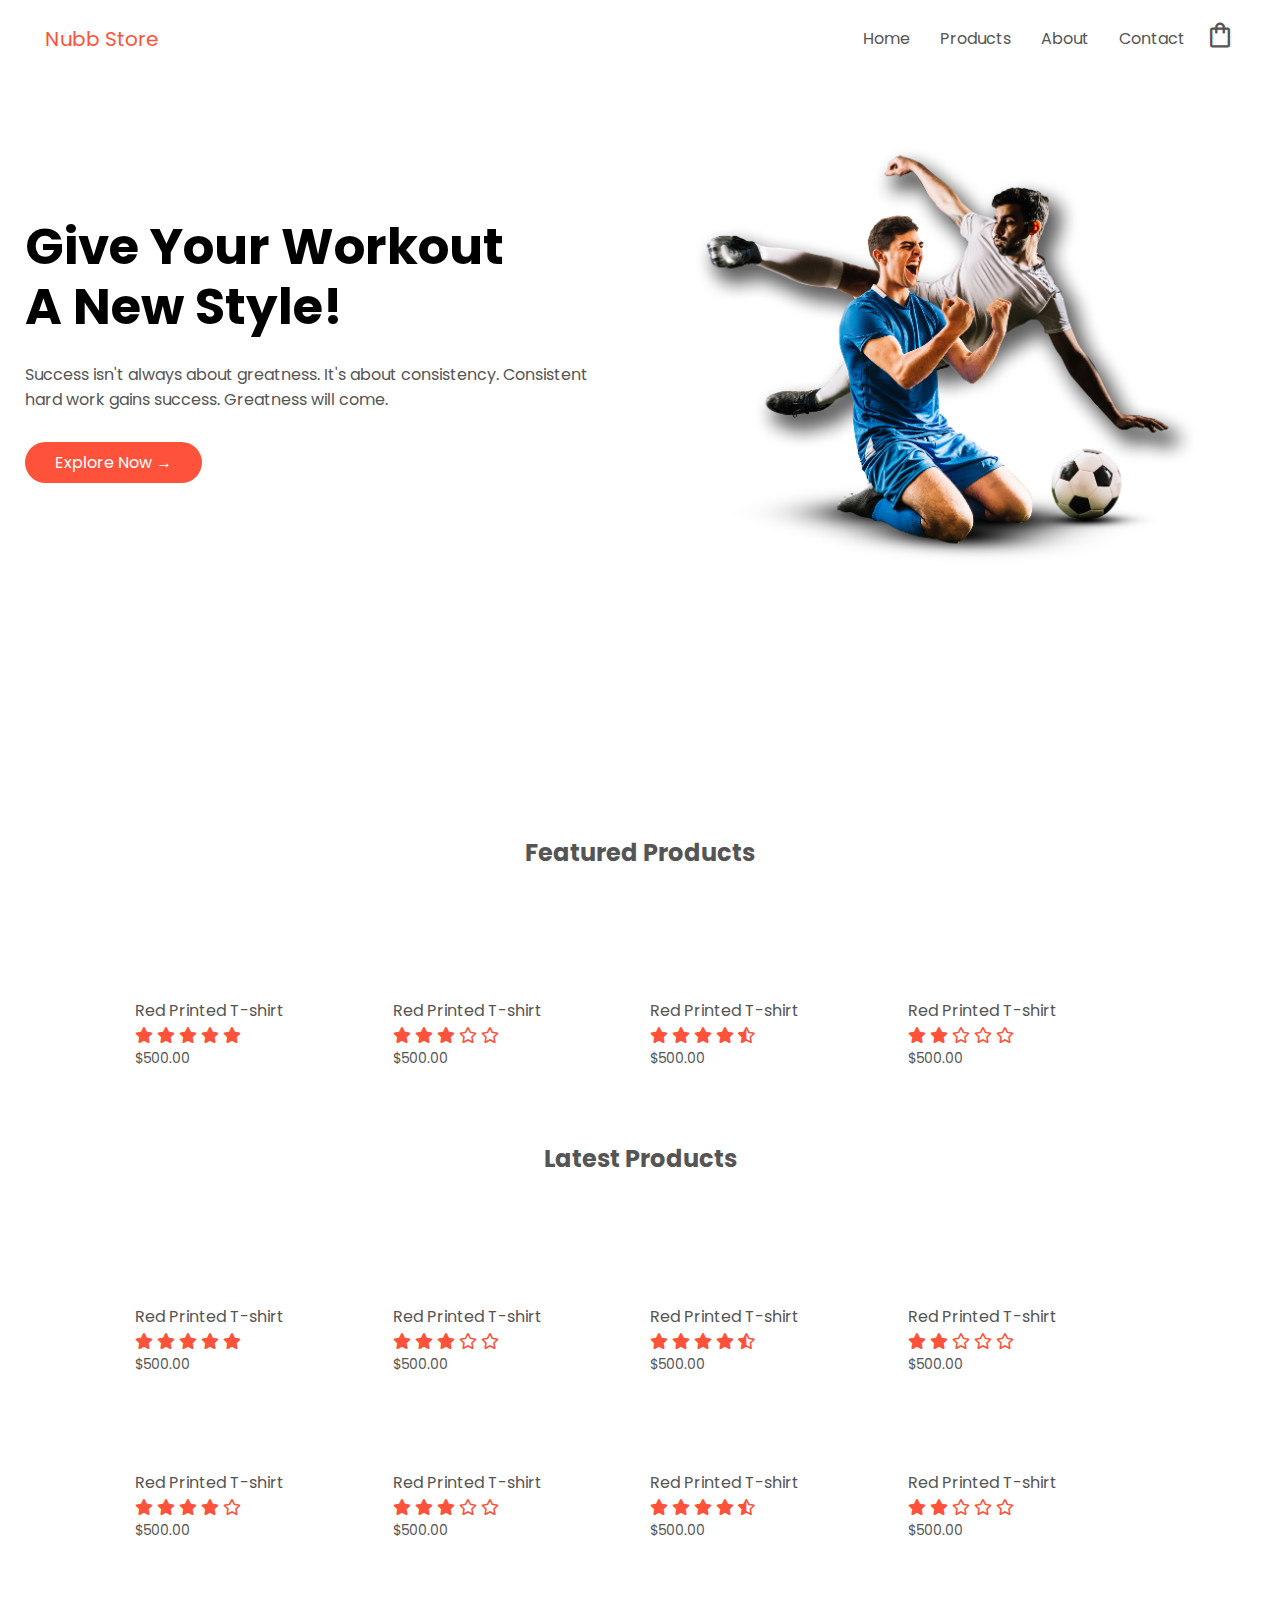
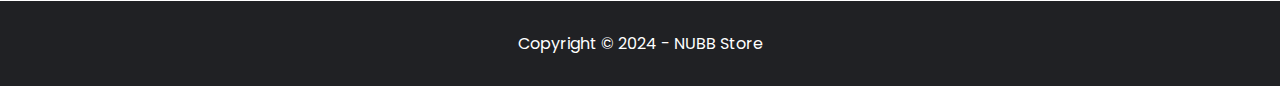
==== index.html @ 32075344 "Add files via upload" ====
<!DOCTYPE html>
<html lang="en">
  <head>
    <meta charset="UTF-8" />
    <meta name="viewport" content="width=device-width, initial-scale=1.0" />
    <link rel="preconnect" href="https://fonts.gstatic.com" />
    <link
      href="https://fonts.googleapis.com/css2?family=Poppins:wght@300;400;500;600;700&display=swap"
      rel="stylesheet"
    />
    <link
      rel="stylesheet"
      href="https://fonts.googleapis.com/css2?family=Material+Symbols+Outlined:opsz,wght,FILL,GRAD@24,200,1,0"
    />
    <link
      rel="stylesheet"
      href="https://cdnjs.cloudflare.com/ajax/libs/font-awesome/5.15.2/css/all.min.css"
    />
    <link rel="stylesheet" href="./css/header.css" />
    <link rel="stylesheet" href="./css/index.css" />
    <link rel="stylesheet" href="./css/footer.css" />
    <title>Home page</title>
  </head>
  <body>
    <!-- =============== Header ================= -->
    <div class="header">
      <div class="container">
        <div class="navbar">
          <div class="logo">
            <a href="index.html">Nubb Store</a>
          </div>

          <div class="menu">
            <nav id="MenuItems">
              <a href="index.html">Home</a>
              <a href="Product.html">Products</a>
              <a href="About.html">About</a>
              <a href="Contact.html">Contact</a>
            </nav>
            <a href="carts.html">
              <span class="shopping-icon material-symbols-outlined">
                shopping_bag
              </span>
            </a>
            <button id="btn-toggle">
              <span class="material-symbols-outlined"> menu </span>
            </button>
          </div>
        </div>

        <!-- Mobile Menu -->
        <div class="mobile-menu">
          <nav id="mobile-menu">
            <a href="index.html">Home</a>
            <a href="Product.html">Products</a>
            <a href="About.html">About</a>
            <a href="Contact.html">Contact</a>
          </nav>
        </div>

        <div class="row my-50">
          <div class="col-2">
            <h1>
              Give Your Workout <br />
              A New Style!
            </h1>
            <p>
              Success isn't always about greatness. It's about consistency.
              Consistent <br />hard work gains success. Greatness will come.
            </p>
            <a href="#" target="_blank" rel="noopener noreferrer" class="btn"
              >Explore Now &#8594;</a
            >
          </div>
          <div class="col-2">
            <img src="./image/football.png" alt="" />
          </div>
        </div>
      </div>
    </div>

    <!-- ================== Categories ============ -->

    <div class="categories">
      <div class="small-container">
        <div class="row">
          <div class="col-3">
            <img
              src="https://th.bing.com/th/id/OIP.d81DW-NLQZId-K1BK-AZmwHaHa?rs=1&pid=ImgDetMain"
              alt=""
            />
          </div>
          <div class="col-3">
            <img
              src="https://socceruniformkits.com/wp-content/uploads/2022/03/manchester-united-home-authentic-shirt-2021-22-with-rashford-10-printing_ss4_p-12075260pv-1u-14xnqbq9ylb1tgajg4dyv-880551bc85bf4cf8bedf3035ec6a55bd.jpg"
              alt=""
            />
          </div>
          <div class="col-3">
            <img
              src="https://thumblr.uniid.it/product/161455/741acffe45c3.jpg"
              alt=""
            />
          </div>
        </div>
      </div>
    </div>

    <!-- Featured products -->
    <div class="small-container">
      <h2 class="title">Featured Products</h2>
      <div class="row">
        <div class="col-4">
          <a href="product_details.html">
            <img
              src="https://th.bing.com/th/id/OIP.XfC1lu0qho8soXG0Gv2w7AHaE6?w=800&h=531&rs=1&pid=ImgDetMain"
              alt=""
            />
          </a>
          <a href="product_details.html">
            <h4>Red Printed T-shirt</h4>
          </a>
          <div class="rating">
            <i class="fas fa-star"></i>
            <i class="fas fa-star"></i>
            <i class="fas fa-star"></i>
            <i class="fas fa-star"></i>
            <i class="fas fa-star"></i>
          </div>
          <p>$500.00</p>
        </div>

        <div class="col-4">
          <img
            src="https://www.cleatshead.com/wp-content/uploads/2022/02/Nike-Mercurial-Vapor-XIV-Elite-FG-Purple-Red-Football-Boots-..jpeg"
            alt=""
          />
          <h4>Red Printed T-shirt</h4>
          <div class="rating">
            <i class="fas fa-star"></i>
            <i class="fas fa-star"></i>
            <i class="fas fa-star"></i>
            <i class="far fa-star"></i>
            <i class="far fa-star"></i>
          </div>
          <p>$500.00</p>
        </div>

        <div class="col-4">
          <img
            src="https://www.ypsoccer.net/media/catalog/product/cache/1/image/9df78eab33525d08d6e5fb8d27136e95/N/i/Nike-Mercurial-Vapor-Dream-Spee-004-Elite-AG-PRO-White-Metallic-Silver-Pure-Platinum.jpg"
            alt=""
          />
          <h4>Red Printed T-shirt</h4>
          <div class="rating">
            <i class="fas fa-star"></i>
            <i class="fas fa-star"></i>
            <i class="fas fa-star"></i>
            <i class="fas fa-star"></i>
            <i class="fas fa-star-half-alt"></i>
          </div>
          <p>$500.00</p>
        </div>

        <div class="col-4">
          <img
            src="https://www.cleatshead.com/wp-content/uploads/2022/12/2023Nike-Air-Zoom-Mercurial-Superfly-IX-Elite-FG-Orange-White-Football-Boots-06-768x510.jpeg"
            alt=""
          />
          <h4>Red Printed T-shirt</h4>
          <div class="rating">
            <i class="fas fa-star"></i>
            <i class="fas fa-star"></i>
            <i class="far fa-star"></i>
            <i class="far fa-star"></i>
            <i class="far fa-star"></i>
          </div>
          <p>$500.00</p>
        </div>
      </div>
    </div>

    <!-- Featured products -->
    <div class="small-container">
      <h2 class="title">Latest Products</h2>
      <div class="row">
        <div class="col-4">
          <a href="product_details.html">
            <img
              src="https://www.cleatshead.com/wp-content/uploads/2020/01/Nike-Mercurial-Vapor-XII-7-Elite-FG-White-Total-Orange-for-sale-768x510.jpg"
              alt=""
            />
          </a>
          <a href="product_details.html">
            <h4>Red Printed T-shirt</h4>
          </a>
          <div class="rating">
            <i class="fas fa-star"></i>
            <i class="fas fa-star"></i>
            <i class="fas fa-star"></i>
            <i class="fas fa-star"></i>
            <i class="fas fa-star"></i>
          </div>
          <p>$500.00</p>
        </div>

        <div class="col-4">
          <img
            src="https://th.bing.com/th/id/OIP.Q7xdnI6Gb-6D_j7HiEVEKwHaE4?w=806&h=531&rs=1&pid=ImgDetMain"
            alt=""
          />
          <h4>Red Printed T-shirt</h4>
          <div class="rating">
            <i class="fas fa-star"></i>
            <i class="fas fa-star"></i>
            <i class="fas fa-star"></i>
            <i class="far fa-star"></i>
            <i class="far fa-star"></i>
          </div>
          <p>$500.00</p>
        </div>

        <div class="col-4">
          <img
            src="https://www.cleatshead.com/wp-content/uploads/2021/06/Nike-Superfly-8-Elite-FG-FG-football-boots-side-768x510.jpg"
            alt=""
          />
          <h4>Red Printed T-shirt</h4>
          <div class="rating">
            <i class="fas fa-star"></i>
            <i class="fas fa-star"></i>
            <i class="fas fa-star"></i>
            <i class="fas fa-star"></i>
            <i class="fas fa-star-half-alt"></i>
          </div>
          <p>$500.00</p>
        </div>

        <div class="col-4">
          <img
            src="https://www.cleatshead.com/wp-content/uploads/2019/12/Nike-Superfly-7-Elite-SE-FG-Yellow-Powder-White-shoes.jpg"
            alt=""
          />
          <h4>Red Printed T-shirt</h4>
          <div class="rating">
            <i class="fas fa-star"></i>
            <i class="fas fa-star"></i>
            <i class="far fa-star"></i>
            <i class="far fa-star"></i>
            <i class="far fa-star"></i>
          </div>
          <p>$500.00</p>
        </div>
      </div>

      <div class="row">
        <div class="col-4">
          <img
            src="https://th.bing.com/th/id/OIP.wGGqVSvwq7Xgheb3jKpr_wHaD4?w=320&h=180&c=7&r=0&o=5&dpr=1.3&pid=1.7"
            alt=""
          />
          <h4>Red Printed T-shirt</h4>
          <div class="rating">
            <i class="fas fa-star"></i>
            <i class="fas fa-star"></i>
            <i class="fas fa-star"></i>
            <i class="fas fa-star"></i>
            <i class="far fa-star"></i>
          </div>
          <p>$500.00</p>
        </div>

        <div class="col-4">
          <img
            src="https://th.bing.com/th/id/OIP.ji1nnjoifzbZqrR4MRHK0wHaD4?pid=ImgDet&w=474&h=248&rs=1"
            alt=""
          />
          <h4>Red Printed T-shirt</h4>
          <div class="rating">
            <i class="fas fa-star"></i>
            <i class="fas fa-star"></i>
            <i class="fas fa-star"></i>
            <i class="far fa-star"></i>
            <i class="far fa-star"></i>
          </div>
          <p>$500.00</p>
        </div>

        <div class="col-4">
          <img
            src="https://th.bing.com/th/id/OIP.0L2IbGpTNlKPNssuLNDwTgHaD4?pid=ImgDet&w=474&h=248&rs=1"
            alt=""
          />
          <h4>Red Printed T-shirt</h4>
          <div class="rating">
            <i class="fas fa-star"></i>
            <i class="fas fa-star"></i>
            <i class="fas fa-star"></i>
            <i class="fas fa-star"></i>
            <i class="fas fa-star-half-alt"></i>
          </div>
          <p>$500.00</p>
        </div>

        <div class="col-4">
          <img
            src="https://th.bing.com/th/id/OIP.jtUlq9mJx8_k1NSKmubVRQHaD4?pid=ImgDet&w=474&h=248&rs=1"
            alt=""
          />
          <h4>Red Printed T-shirt</h4>
          <div class="rating">
            <i class="fas fa-star"></i>
            <i class="fas fa-star"></i>
            <i class="far fa-star"></i>
            <i class="far fa-star"></i>
            <i class="far fa-star"></i>
          </div>
          <p>$500.00</p>
        </div>
      </div>
    </div>

    <!-- Footer -->
    <div class="footer">
      <div class="row">
        <p class="copyright">Copyright &copy; 2024 - NUBB Store</p>
      </div>
    </div>

    <script src="./js/script.js"></script>
  </body>
</html>
---- css/header.css ----
* {
    margin: 0;
    padding: 0;
    box-sizing: border-box;
}
  
body {
    font-family: "Poppins", sans-serif;
}

.container {
    max-width: 1300px;
    margin: auto;
    padding-left: 25px;
    padding-right: 25px;
}

.navbar{
    display: flex;
    align-items: center;
    justify-content: space-between;
    padding: 20px;
}

.menu{
    display: flex;
    gap:20px;
    align-items: center;
}

.menu nav{
    display: flex;
    gap: 30px;
}

.menu nav a {
    text-decoration: none;
    color: #555;
}

.menu nav a:hover{
    color: #ff523b;
}

p{
    color: #555;
}

.navbar .logo a{
    text-decoration: none;
    color: #ff523b;
    font-size: 20px;
    color: #ff523b;
}

.shopping-icon{
    font-size: 30px;
    color: #555;
    cursor: pointer;
}

#btn-toggle{
    display: none;
}

#mobile-menu{
    display: none;
}

@media screen and (max-width: 800px){
    .container{
        width: 100%;
        margin: auto;
    }
    .menu nav{
        display: none;
    }

    #btn-toggle{
        display: inline-block;
        cursor: pointer;
        background-color: transparent;
        border: none;
    }

    #btn-toggle .material-symbols-outlined{
        font-size: 40px;
        color: #555;
    }

    #mobile-menu{
        display: flex;
        flex-direction: column;
        background-color: #202124;
        justify-content: center;
        align-items: center;
        height:0;
        overflow: hidden;
        transition: all 0.3s;
    }

    #mobile-menu.active{
        height: 200px;
    }
    
    #mobile-menu a{
        color: white;
        padding: 10px 20px;
        text-decoration: none;
    }
}
---- css/index.css ----
* {
  margin: 0;
  padding: 0;
  box-sizing: border-box;
}

body {
  font-family: "Poppins", sans-serif;
}

.row {
  display: flex;
  align-items: center;
  flex-wrap: wrap;
  justify-content: space-around;
}

.col-2 {
  width: 50%;
  min-width: 300px;
}

.col-2 img {
  max-width: 100%;
  padding: 50px;
}

.col-2 h1 {
  font-size: 50px;
  line-height: 60px;
  margin: 25px 0;
}

.btn {
  display: inline-block;
  background: #ff523b;
  color: #ffffff;
  padding: 8px 30px;
  margin: 30px 0;
  border-radius: 30px;
  transition: all 0.5s;
  text-decoration: none;
}

.btn:hover {
  background: #563434;
}

.btn:active {
  transform: scale(1.2);
}

.small-container {
  max-width: 1080px;
  margin: auto;
  padding-left: 25px;
  padding-right: 25px;
}

.categories {
  margin: 70px 0;
}

.col-3 {
  width: 30%;
  min-width: 250px;
  margin-bottom: 30px;
}
.col-3 img {
  width: 100%;
}

.title {
  text-align: center;
  margin: 0 auto 80px;
  line-height: 60px;
  color: #555;
}

.col-4 {
  width: 25%;
  padding: 10px;
  min-width: 200px;
  margin-bottom: 50px;
  transition: transform 0.5s;
}

.col-4 img {
  width: 100%;
}

.col-4 p {
  font-size: 14px;
}

.col-4 a {
  text-decoration: none;
  color: #555;
}

h4 {
  color: #555;
  font-weight: normal;
}

.rating .fas {
  color: #ff523b;
}

.rating .far {
  color: #ff523b;
}

.col-4:hover {
  transform: translateY(-5px);
}

@media screen and (max-width: 800px) {
  .menu nav {
    display: none;
  }

  .menu-icon.material-symbols-outlined {
    display: inline-block;
    font-size: 40px;
    color: #555;
    cursor: pointer;
  }

  .col-2 {
    width: 100%;
    text-align: center;
  }

  .my-50 {
    margin: 50px auto;
  }
}
---- css/footer.css ----
.footer {
  background-color: #202124;
  padding: 30px;
}

.footer p {
  color: white;
  text-align: center;
}
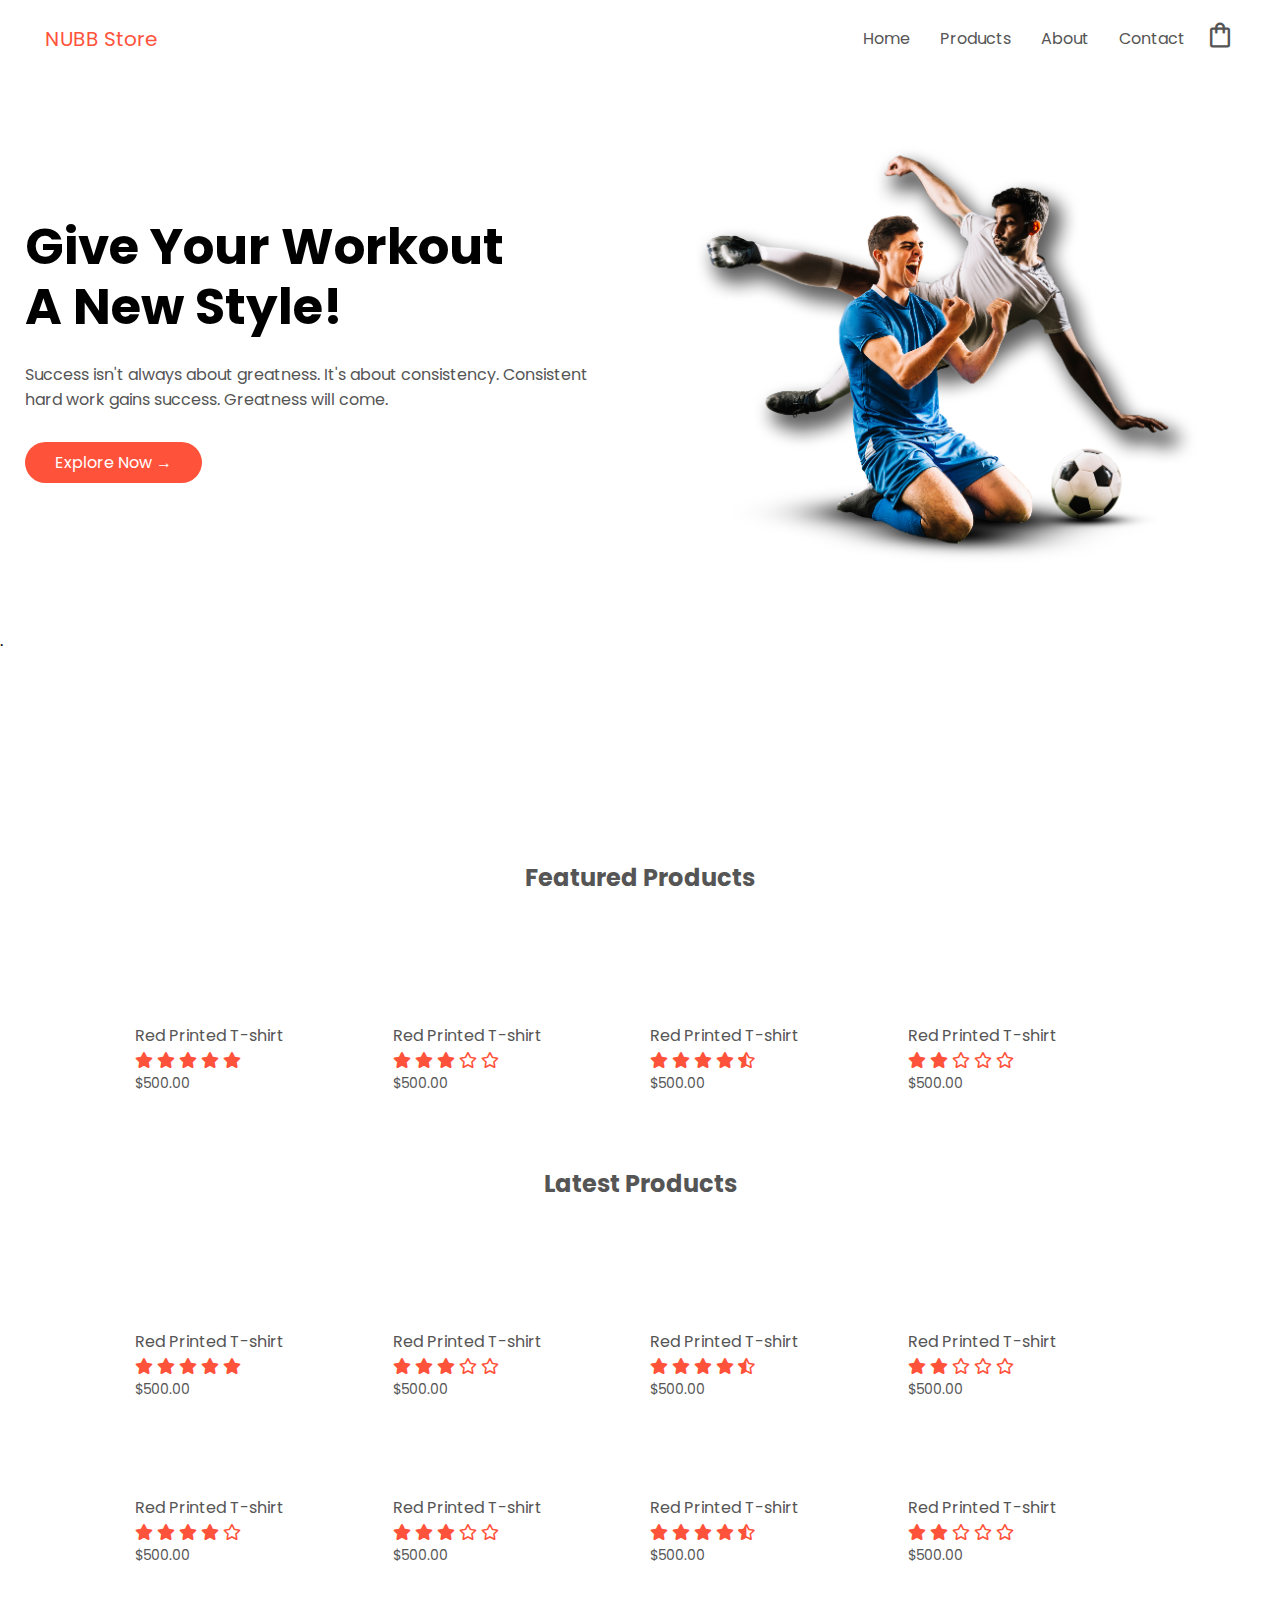
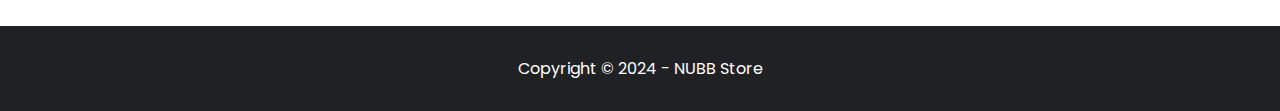
==== commit 55a90130: "Add files via upload" ====
--- a/index.html
+++ b/index.html
@@ -27,7 +27,7 @@
       <div class="container">
         <div class="navbar">
           <div class="logo">
-            <a href="index.html">Nubb Store</a>
+            <a href="index.html">NUBB Store</a>
           </div>
 
           <div class="menu">
@@ -80,7 +80,7 @@
     </div>
 
     <!-- ================== Categories ============ -->
-
+    .
     <div class="categories">
       <div class="small-container">
         <div class="row">
--- a/css/index.css
+++ b/css/index.css
@@ -65,6 +65,7 @@
   width: 30%;
   min-width: 250px;
   margin-bottom: 30px;
+  overflow: auto;
 }
 .col-3 img {
   width: 100%;
